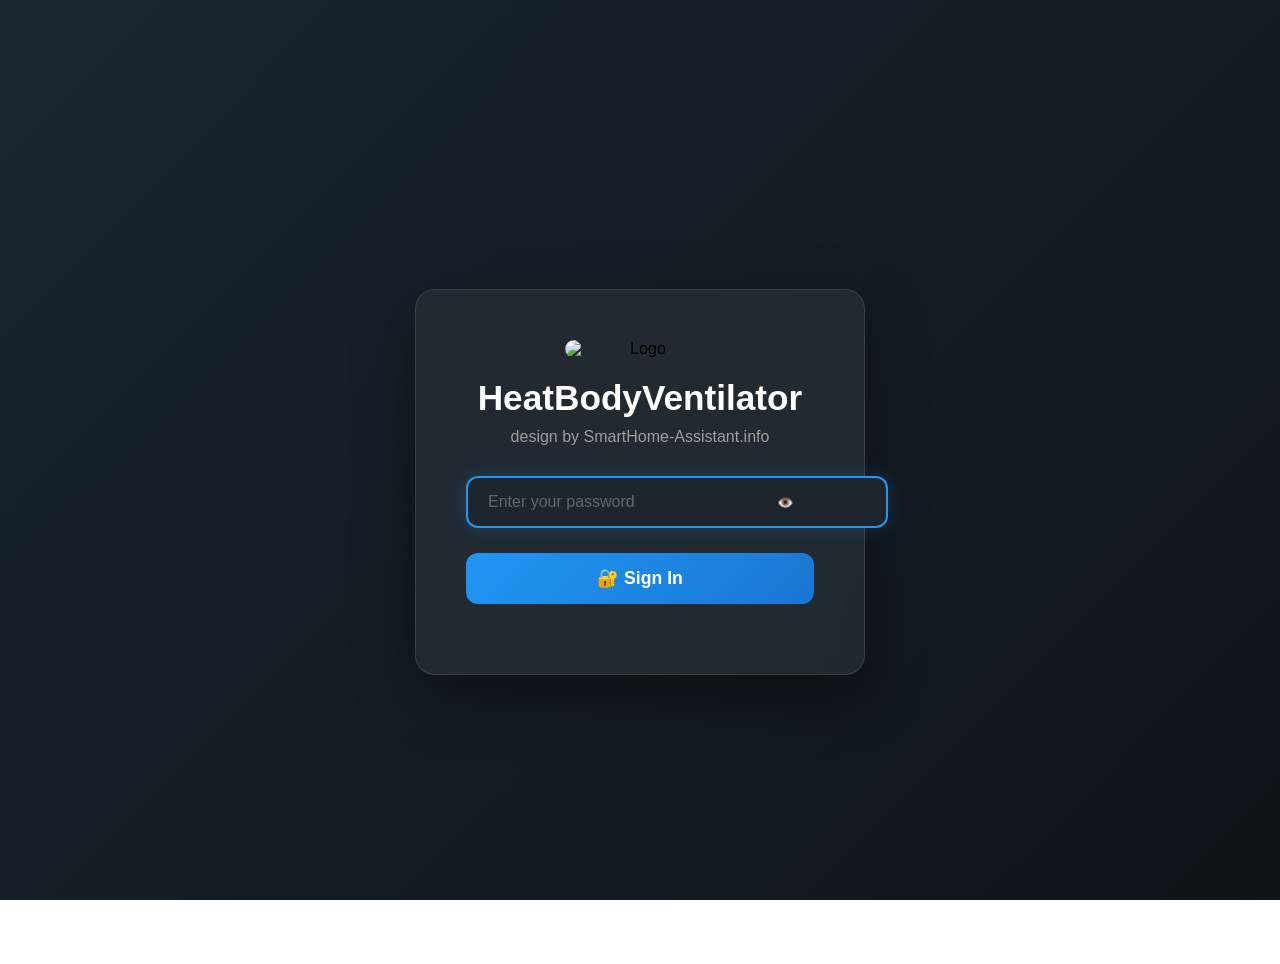
==== data/login.html @ fdd8cdf5 "Initial commit: ESP32 Server Project Core" ====
<!DOCTYPE html>
<html lang="en">
<head>
  <meta charset="UTF-8">
  <meta name="viewport" content="width=device-width, initial-scale=1.0, user-scalable=no">
  <title>ESP32 Login</title>
  <link rel="stylesheet" href="style.css">
  <style>
    /* Login specific styles */
    body {
      display: flex;
      align-items: center;
      justify-content: center;
      min-height: 100vh;
      background: linear-gradient(135deg, #1a252f 0%, #0f1419 100%);
      background-attachment: fixed;
    }
    
    .login-container {
      width: 100%;
      max-width: 400px;
      padding: 20px;
    }
    
    .login-card {
      background: rgba(35, 43, 50, 0.95);
      backdrop-filter: blur(10px);
      border-radius: 20px;
      padding: 40px;
      box-shadow: 0 20px 60px rgba(0, 0, 0, 0.4);
      border: 1px solid rgba(255, 255, 255, 0.1);
      text-align: center;
      animation: loginShow 0.6s ease forwards;
      transform: translateY(20px);
      opacity: 0;
    }
    
    @keyframes loginShow {
      to {
        transform: translateY(0);
        opacity: 1;
      }
    }
    
    .logo-container {
      margin-bottom: 30px;
    }
    
    .logo-img {
      width: 120px;
      height: auto;
      margin: 0 auto 20px;
      display: block;
      border-radius: 10px;
      animation: logoFloat 3s ease-in-out infinite;
    }
    
    .logo {
      width: 80px;
      height: 80px;
      border-radius: 50%;
      background: linear-gradient(135deg, #2196f3, #21cbf3);
      display: flex;
      align-items: center;
      justify-content: center;
      margin: 0 auto 20px;
      font-size: 2rem;
      animation: logoFloat 3s ease-in-out infinite;
    }
    
    @keyframes logoFloat {
      0%, 100% { transform: translateY(0px); }
      50% { transform: translateY(-10px); }
    }
    
    .login-title {
      color: #fff;
      font-size: 1.8rem;
      font-weight: 600;
      margin: 0 0 10px 0;
    }
    
    .login-subtitle {
      color: #9e9e9e;
      font-size: 0.9rem;
      margin: 0 0 30px 0;
    }
    
    .login-form {
      width: 100%;
    }
    
    .password-group {
      position: relative;
      margin-bottom: 25px;
    }
    
    .password-input {
      width: 100%;
      padding: 15px 50px 15px 20px;
      background: rgba(30, 38, 45, 0.8);
      border: 2px solid transparent;
      border-radius: 12px;
      color: #fff;
      font-size: 16px; /* Prevents zoom on iOS */
      transition: all 0.3s ease;
      outline: none;
    }
    
    .password-input:focus {
      border-color: #2196f3;
      background: rgba(30, 38, 45, 1);
      box-shadow: 0 0 20px rgba(33, 150, 243, 0.2);
    }
    
    .password-input::placeholder {
      color: #666;
    }
    
    .password-toggle {
      position: absolute;
      right: 15px;
      top: 50%;
      transform: translateY(-50%);
      background: none;
      border: none;
      color: #9e9e9e;
      cursor: pointer;
      padding: 5px;
      transition: color 0.2s ease;
    }
    
    .password-toggle:hover {
      color: #2196f3;
    }
    
    .login-btn {
      width: 100%;
      padding: 15px;
      background: linear-gradient(135deg, #2196f3, #1976d2);
      border: none;
      border-radius: 12px;
      color: #fff;
      font-size: 1.1rem;
      font-weight: 600;
      cursor: pointer;
      transition: all 0.3s ease;
      margin-bottom: 20px;
      position: relative;
      overflow: hidden;
    }
    
    .login-btn:hover {
      transform: translateY(-2px);
      box-shadow: 0 10px 25px rgba(33, 150, 243, 0.4);
    }
    
    .login-btn:active {
      transform: translateY(0);
    }
    
    .login-btn:disabled {
      opacity: 0.7;
      cursor: not-allowed;
      transform: none;
    }
    
    .login-btn .spinner {
      width: 20px;
      height: 20px;
      border: 2px solid rgba(255, 255, 255, 0.3);
      border-top: 2px solid #fff;
      border-radius: 50%;
      animation: spin 1s linear infinite;
      display: inline-block;
      margin-right: 10px;
    }
    
    .error-message {
      background: rgba(220, 53, 69, 0.1);
      border: 1px solid rgba(220, 53, 69, 0.3);
      color: #dc3545;
      padding: 12px;
      border-radius: 8px;
      margin-bottom: 20px;
      font-size: 0.9rem;
      display: none;
    }
    
    .device-info {
      background: rgba(33, 150, 243, 0.05);
      border: 1px solid rgba(33, 150, 243, 0.2);
      border-radius: 10px;
      padding: 15px;
      margin-top: 20px;
      text-align: left;
    }
    
    .device-info h4 {
      color: #2196f3;
      margin: 0 0 10px 0;
      font-size: 0.9rem;
      display: flex;
      align-items: center;
      gap: 8px;
    }
    
    .info-row {
      display: flex;
      justify-content: space-between;
      margin-bottom: 8px;
      font-size: 0.8rem;
    }
    
    .info-row:last-child {
      margin-bottom: 0;
    }
    
    .info-label {
      color: #9e9e9e;
    }
    
    .info-value {
      color: #fff;
      font-family: monospace;
    }
    
    .security-notice {
      margin-top: 20px;
      padding: 15px;
      background: rgba(255, 193, 7, 0.1);
      border: 1px solid rgba(255, 193, 7, 0.3);
      border-radius: 8px;
      font-size: 0.8rem;
      color: #ffc107;
      text-align: left;
    }
    
    .security-notice strong {
      display: block;
      margin-bottom: 5px;
    }
    
    /* Tablet optimizations */
    @media (min-width: 600px) {
      .login-container {
        max-width: 500px;
      }
      
      .login-card {
        padding: 50px;
      }
      
      .logo-img {
        width: 150px;
      }
      
      .logo {
        width: 100px;
        height: 100px;
        font-size: 2.5rem;
      }
      
      .login-title {
        font-size: 2.2rem;
      }
      
      .login-subtitle {
        font-size: 1rem;
      }
    }
    
    /* Desktop optimizations */
    @media (min-width: 1024px) {
      .login-container {
        max-width: 450px;
      }
      
      .login-card:hover {
        transform: translateY(-5px);
        box-shadow: 0 30px 80px rgba(0, 0, 0, 0.5);
      }
    }
    
    /* Loading animation */
    .loading-overlay {
      position: fixed;
      top: 0;
      left: 0;
      width: 100%;
      height: 100%;
      background: rgba(0, 0, 0, 0.8);
      display: flex;
      align-items: center;
      justify-content: center;
      z-index: 9999;
      opacity: 0;
      visibility: hidden;
      transition: all 0.3s ease;
    }
    
    .loading-overlay.show {
      opacity: 1;
      visibility: visible;
    }
    
    .loading-content {
      text-align: center;
      color: #fff;
    }
    
    .loading-spinner {
      width: 50px;
      height: 50px;
      border: 3px solid rgba(255, 255, 255, 0.3);
      border-top: 3px solid #2196f3;
      border-radius: 50%;
      animation: spin 1s linear infinite;
      margin: 0 auto 20px;
    }
  </style>
</head>
<body>
  <div class="login-container">
    <div class="login-card">
      <!-- Logo -->
      <div class="logo-container">
        <img src="/img/logo.png" alt="Logo" class="logo-img">
        <h1 class="login-title">HeatBodyVentilator</h1>
        <p class="login-subtitle">design by SmartHome-Assistant.info</p>
      </div>

      <!-- Error Message -->
      <div id="errorMessage" class="error-message"></div>

      <!-- Login Form -->
      <form class="login-form" id="loginForm" action="/login" method="POST">
        <div class="password-group">
          <input 
            type="password" 
            name="password" 
            id="password"
            class="password-input" 
            placeholder="Enter your password" 
            required
            autocomplete="current-password"
          >
          <button type="button" class="password-toggle" id="togglePassword">
            👁️
          </button>
        </div>
        
        <button type="submit" class="login-btn" id="loginBtn">
          <span id="loginText">🔐 Sign In</span>
        </button>
      </form>
    </div>
  </div>

  <!-- Loading Overlay -->
  <div class="loading-overlay" id="loadingOverlay">
    <div class="loading-content">
      <div class="loading-spinner"></div>
      <div>Authenticating...</div>
    </div>
  </div>

  <script>
    // Password toggle functionality
    document.getElementById('togglePassword').addEventListener('click', function() {
      const passwordInput = document.getElementById('password');
      const toggleBtn = this;
      
      if (passwordInput.type === 'password') {
        passwordInput.type = 'text';
        toggleBtn.textContent = '🙈';
      } else {
        passwordInput.type = 'password';
        toggleBtn.textContent = '👁️';
      }
    });

    // Form submission with enhanced UX
    document.getElementById('loginForm').addEventListener('submit', function(e) {
      const loginBtn = document.getElementById('loginBtn');
      const loginText = document.getElementById('loginText');
      const loadingOverlay = document.getElementById('loadingOverlay');
      
      // Show loading state
      loginBtn.disabled = true;
      loginText.innerHTML = '<span class="spinner"></span>Signing In...';
      loadingOverlay.classList.add('show');
      
      // Hide any previous error
      hideError();
    });

    // Error handling from URL parameters
    function checkForErrors() {
      const urlParams = new URLSearchParams(window.location.search);
      const error = urlParams.get('error');
      
      if (error === 'invalid') {
        showError('Invalid password. Please try again.');
      } else if (error === 'expired') {
        showError('Session expired. Please login again.');
      }
    }

    function showError(message) {
      const errorDiv = document.getElementById('errorMessage');
      errorDiv.textContent = message;
      errorDiv.style.display = 'block';
      
      // Shake animation
      errorDiv.style.animation = 'shake 0.5s ease-in-out';
    }

    function hideError() {
      const errorDiv = document.getElementById('errorMessage');
      errorDiv.style.display = 'none';
    }

    // Focus handling for better UX
    document.addEventListener('DOMContentLoaded', function() {
      // Check for errors
      checkForErrors();
      
      // Auto-focus password field
      document.getElementById('password').focus();
      
      // Remove loading overlay on page load
      document.getElementById('loadingOverlay').classList.remove('show');
      
      // Device-specific optimizations
      if (window.innerWidth < 600) {
        // Mobile optimizations
        document.querySelector('.security-notice').style.display = 'none';
      }
      
      // Handle network connectivity
      window.addEventListener('online', function() {
        showNotification('Connection restored', 'success');
      });
      
      window.addEventListener('offline', function() {
        showNotification('No internet connection', 'error');
      });
    });

    // Notification system
    function showNotification(message, type = 'info') {
      const notification = document.createElement('div');
      notification.style.cssText = `
        position: fixed;
        top: 20px;
        right: 20px;
        padding: 15px 20px;
        border-radius: 6px;
        color: white;
        font-weight: 500;
        z-index: 10000;
        max-width: 300px;
        box-shadow: 0 4px 15px rgba(0,0,0,0.3);
        animation: slideIn 0.3s ease;
      `;
      
      if (type === 'success') notification.style.background = '#28a745';
      else if (type === 'error') notification.style.background = '#dc3545';
      else notification.style.background = '#2196f3';
      
      notification.textContent = message;
      document.body.appendChild(notification);
      
      setTimeout(() => notification.remove(), 3000);
    }

    // Keyboard shortcuts
    document.addEventListener('keydown', function(e) {
      // Enter key submits form
      if (e.key === 'Enter' && e.target.id !== 'loginBtn') {
        document.getElementById('loginForm').requestSubmit();
      }
      
      // Escape key clears password
      if (e.key === 'Escape') {
        document.getElementById('password').value = '';
        document.getElementById('password').focus();
      }
    });

    // Add shake animation
    const style = document.createElement('style');
    style.textContent = `
      @keyframes shake {
        0%, 100% { transform: translateX(0); }
        25% { transform: translateX(-5px); }
        75% { transform: translateX(5px); }
      }
      
      @keyframes spin {
        0% { transform: rotate(0deg); }
        100% { transform: rotate(360deg); }
      }
      
      @keyframes slideIn {
        from { transform: translateX(100%); opacity: 0; }
        to { transform: translateX(0); opacity: 1; }
      }
    `;
    document.head.appendChild(style);
  </script>
</body>
</html>
---- data/style.css ----
body { font-family: sans-serif; margin: 2em; }
h1   { color: teal; }
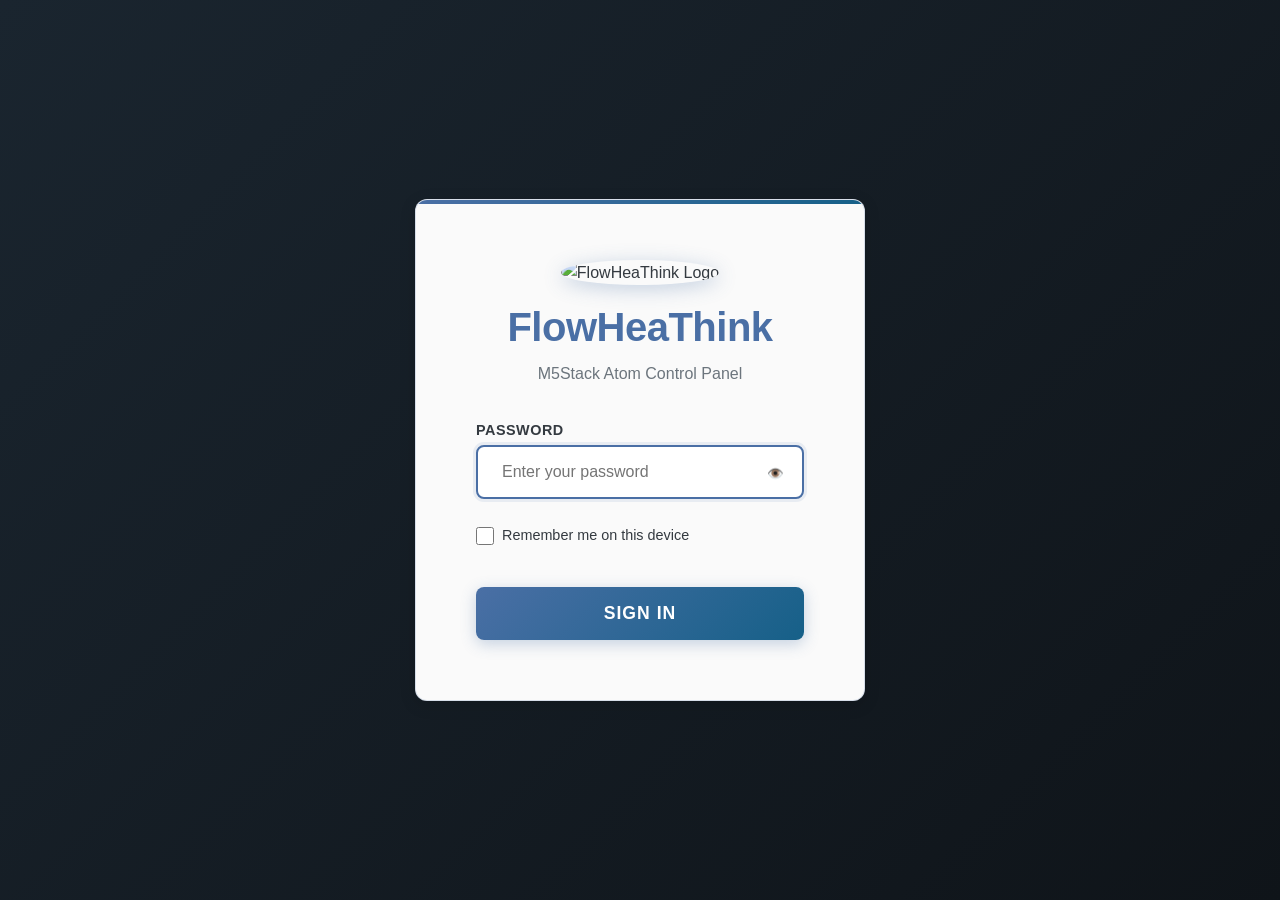
==== commit 210b05d3: "Major refactor: Complete responsive design implementation and WiFi dual-mode restoration ## Core Fea" ====
--- a/data/login.html
+++ b/data/login.html
@@ -1,12 +1,12 @@
 <!DOCTYPE html>
-<html lang="en">
+<html lang="de">
 <head>
   <meta charset="UTF-8">
-  <meta name="viewport" content="width=device-width, initial-scale=1.0, user-scalable=no">
-  <title>ESP32 Login</title>
+  <meta name="viewport" content="width=device-width, initial-scale=1.0, user-scalable=yes, maximum-scale=5.0">
+  <title>ESP32 Login - FlowHeaThink</title>
   <link rel="stylesheet" href="style.css">
   <style>
-    /* Login specific styles */
+    /* Login-specific responsive styles */
     body {
       display: flex;
       align-items: center;
@@ -14,25 +14,38 @@
       min-height: 100vh;
       background: linear-gradient(135deg, #1a252f 0%, #0f1419 100%);
       background-attachment: fixed;
+      padding: var(--spacing-md);
     }
     
     .login-container {
       width: 100%;
-      max-width: 400px;
-      padding: 20px;
+      max-width: 450px;
+      position: relative;
     }
     
     .login-card {
-      background: rgba(35, 43, 50, 0.95);
-      backdrop-filter: blur(10px);
-      border-radius: 20px;
-      padding: 40px;
-      box-shadow: 0 20px 60px rgba(0, 0, 0, 0.4);
-      border: 1px solid rgba(255, 255, 255, 0.1);
+      background: rgba(255, 255, 255, 0.98);
+      backdrop-filter: blur(20px);
+      border-radius: var(--border-radius-lg);
+      padding: var(--spacing-xxl);
+      box-shadow: var(--shadow-lg);
+      border: 1px solid rgba(74, 111, 165, 0.2);
       text-align: center;
-      animation: loginShow 0.6s ease forwards;
-      transform: translateY(20px);
+      animation: loginShow 0.8s ease forwards;
+      transform: translateY(30px);
       opacity: 0;
+      position: relative;
+      overflow: hidden;
+    }
+    
+    .login-card::before {
+      content: '';
+      position: absolute;
+      top: 0;
+      left: 0;
+      right: 0;
+      height: 4px;
+      background: linear-gradient(90deg, var(--primary) 0%, var(--secondary) 100%);
     }
     
     @keyframes loginShow {
@@ -43,206 +56,263 @@
     }
     
     .logo-container {
-      margin-bottom: 30px;
+      margin-bottom: var(--spacing-xl);
     }
     
     .logo-img {
-      width: 120px;
-      height: auto;
-      margin: 0 auto 20px;
+      width: 100px;
+      height: 100px;
+      object-fit: contain;
+      margin-bottom: var(--spacing-md);
+      border-radius: 50%;
+      box-shadow: 0 4px 20px rgba(74, 111, 165, 0.3);
+    }
+    
+    .app-title {
+      font-size: clamp(1.8rem, 5vw, 2.5rem);
+      font-weight: 700;
+      color: var(--primary);
+      margin: 0;
+      margin-bottom: var(--spacing-sm);
+      letter-spacing: -0.5px;
+    }
+    
+    .app-subtitle {
+      font-size: 1rem;
+      color: #6c757d;
+      margin: 0;
+      margin-bottom: var(--spacing-xl);
+      font-weight: 400;
+    }
+    
+    .login-form {
+      text-align: left;
+    }
+    
+    .form-group {
+      position: relative;
+      margin-bottom: var(--spacing-lg);
+    }
+    
+    .form-label {
       display: block;
-      border-radius: 10px;
-      animation: logoFloat 3s ease-in-out infinite;
-    }
-    
-    .logo {
-      width: 80px;
-      height: 80px;
-      border-radius: 50%;
-      background: linear-gradient(135deg, #2196f3, #21cbf3);
-      display: flex;
-      align-items: center;
-      justify-content: center;
-      margin: 0 auto 20px;
-      font-size: 2rem;
-      animation: logoFloat 3s ease-in-out infinite;
-    }
-    
-    @keyframes logoFloat {
-      0%, 100% { transform: translateY(0px); }
-      50% { transform: translateY(-10px); }
-    }
-    
-    .login-title {
-      color: #fff;
-      font-size: 1.8rem;
+      margin-bottom: var(--spacing-xs);
       font-weight: 600;
-      margin: 0 0 10px 0;
-    }
-    
-    .login-subtitle {
-      color: #9e9e9e;
+      color: var(--dark);
       font-size: 0.9rem;
-      margin: 0 0 30px 0;
-    }
-    
-    .login-form {
+      text-transform: uppercase;
+      letter-spacing: 0.5px;
+    }
+    
+    .form-control {
       width: 100%;
-    }
-    
-    .password-group {
+      padding: var(--spacing-md) var(--spacing-lg);
+      font-size: 1rem;
+      border: 2px solid #e9ecef;
+      border-radius: var(--border-radius);
+      background: #f8f9fa;
+      transition: all var(--transition);
+      box-sizing: border-box;
+    }
+    
+    .form-control:focus {
+      outline: none;
+      border-color: var(--primary);
+      background: white;
+      box-shadow: 0 0 0 3px rgba(74, 111, 165, 0.1);
+      transform: translateY(-1px);
+    }
+    
+    .password-container {
       position: relative;
-      margin-bottom: 25px;
-    }
-    
-    .password-input {
-      width: 100%;
-      padding: 15px 50px 15px 20px;
-      background: rgba(30, 38, 45, 0.8);
-      border: 2px solid transparent;
-      border-radius: 12px;
-      color: #fff;
-      font-size: 16px; /* Prevents zoom on iOS */
-      transition: all 0.3s ease;
-      outline: none;
-    }
-    
-    .password-input:focus {
-      border-color: #2196f3;
-      background: rgba(30, 38, 45, 1);
-      box-shadow: 0 0 20px rgba(33, 150, 243, 0.2);
-    }
-    
-    .password-input::placeholder {
-      color: #666;
     }
     
     .password-toggle {
       position: absolute;
-      right: 15px;
+      right: var(--spacing-md);
       top: 50%;
       transform: translateY(-50%);
       background: none;
       border: none;
-      color: #9e9e9e;
+      color: #6c757d;
       cursor: pointer;
-      padding: 5px;
-      transition: color 0.2s ease;
+      padding: var(--spacing-xs);
+      border-radius: var(--border-radius-sm);
+      transition: color var(--transition);
     }
     
     .password-toggle:hover {
-      color: #2196f3;
-    }
-    
-    .login-btn {
+      color: var(--primary);
+    }
+    
+    .login-button {
       width: 100%;
-      padding: 15px;
-      background: linear-gradient(135deg, #2196f3, #1976d2);
-      border: none;
-      border-radius: 12px;
-      color: #fff;
+      padding: var(--spacing-md) var(--spacing-lg);
       font-size: 1.1rem;
       font-weight: 600;
+      background: linear-gradient(135deg, var(--primary) 0%, var(--secondary) 100%);
+      color: white;
+      border: none;
+      border-radius: var(--border-radius);
       cursor: pointer;
-      transition: all 0.3s ease;
-      margin-bottom: 20px;
-      position: relative;
-      overflow: hidden;
-    }
-    
-    .login-btn:hover {
+      transition: all var(--transition);
+      text-transform: uppercase;
+      letter-spacing: 1px;
+      margin-top: var(--spacing-md);
+      box-shadow: 0 4px 15px rgba(74, 111, 165, 0.3);
+    }
+    
+    .login-button:hover {
       transform: translateY(-2px);
-      box-shadow: 0 10px 25px rgba(33, 150, 243, 0.4);
-    }
-    
-    .login-btn:active {
+      box-shadow: 0 6px 25px rgba(74, 111, 165, 0.4);
+    }
+    
+    .login-button:active {
       transform: translateY(0);
     }
     
-    .login-btn:disabled {
-      opacity: 0.7;
+    .login-button:disabled {
+      opacity: 0.6;
       cursor: not-allowed;
       transform: none;
     }
     
-    .login-btn .spinner {
-      width: 20px;
-      height: 20px;
-      border: 2px solid rgba(255, 255, 255, 0.3);
-      border-top: 2px solid #fff;
+    .error-message {
+      background: rgba(220, 53, 69, 0.1);
+      color: var(--danger);
+      padding: var(--spacing-md);
+      border-radius: var(--border-radius);
+      margin-bottom: var(--spacing-lg);
+      border-left: 4px solid var(--danger);
+      font-size: 0.9rem;
+      display: none;
+      animation: errorShow 0.3s ease;
+    }
+    
+    @keyframes errorShow {
+      from {
+        opacity: 0;
+        transform: translateY(-10px);
+      }
+      to {
+        opacity: 1;
+        transform: translateY(0);
+      }
+    }
+    
+    .device-info {
+      margin-top: var(--spacing-xl);
+      padding-top: var(--spacing-lg);
+      border-top: 1px solid #e9ecef;
+      text-align: center;
+    }
+    
+    .device-info h4 {
+      margin: 0 0 var(--spacing-md) 0;
+      color: var(--primary);
+      font-size: 1rem;
+      font-weight: 600;
+    }
+    
+    .device-details {
+      display: grid;
+      grid-template-columns: 1fr 1fr;
+      gap: var(--spacing-sm);
+      font-size: 0.85rem;
+      color: #6c757d;
+    }
+    
+    .device-detail {
+      padding: var(--spacing-xs);
+      background: #f8f9fa;
+      border-radius: var(--border-radius-sm);
+    }
+    
+    .remember-me {
+      display: flex;
+      align-items: center;
+      gap: var(--spacing-sm);
+      margin: var(--spacing-lg) 0;
+      font-size: 0.9rem;
+    }
+    
+    .remember-me input[type="checkbox"] {
+      width: 18px;
+      height: 18px;
+      accent-color: var(--primary);
+    }
+    
+    .loading-spinner {
+      display: none;
+      margin-right: var(--spacing-sm);
+      width: 16px;
+      height: 16px;
+      border: 2px solid transparent;
+      border-top: 2px solid currentColor;
       border-radius: 50%;
       animation: spin 1s linear infinite;
-      display: inline-block;
-      margin-right: 10px;
-    }
-    
-    .error-message {
-      background: rgba(220, 53, 69, 0.1);
-      border: 1px solid rgba(220, 53, 69, 0.3);
-      color: #dc3545;
-      padding: 12px;
-      border-radius: 8px;
-      margin-bottom: 20px;
-      font-size: 0.9rem;
-      display: none;
-    }
-    
-    .device-info {
-      background: rgba(33, 150, 243, 0.05);
-      border: 1px solid rgba(33, 150, 243, 0.2);
-      border-radius: 10px;
-      padding: 15px;
-      margin-top: 20px;
-      text-align: left;
-    }
-    
-    .device-info h4 {
-      color: #2196f3;
-      margin: 0 0 10px 0;
-      font-size: 0.9rem;
-      display: flex;
-      align-items: center;
-      gap: 8px;
-    }
-    
-    .info-row {
-      display: flex;
-      justify-content: space-between;
-      margin-bottom: 8px;
-      font-size: 0.8rem;
-    }
-    
-    .info-row:last-child {
-      margin-bottom: 0;
-    }
-    
-    .info-label {
-      color: #9e9e9e;
-    }
-    
-    .info-value {
-      color: #fff;
-      font-family: monospace;
-    }
-    
-    .security-notice {
-      margin-top: 20px;
-      padding: 15px;
-      background: rgba(255, 193, 7, 0.1);
-      border: 1px solid rgba(255, 193, 7, 0.3);
-      border-radius: 8px;
-      font-size: 0.8rem;
-      color: #ffc107;
-      text-align: left;
-    }
-    
-    .security-notice strong {
-      display: block;
-      margin-bottom: 5px;
-    }
-    
-    /* Tablet optimizations */
-    @media (min-width: 600px) {
+    }
+    
+    @keyframes spin {
+      to {
+        transform: rotate(360deg);
+      }
+    }
+    
+    /* Mobile responsive adjustments */
+    @media (max-width: 480px) {
+      body {
+        padding: var(--spacing-sm);
+      }
+      
+      .login-card {
+        padding: var(--spacing-xl);
+      }
+      
+      .app-title {
+        font-size: 1.8rem;
+      }
+      
+      .device-details {
+        grid-template-columns: 1fr;
+      }
+      
+      .form-control {
+        padding: var(--spacing-sm) var(--spacing-md);
+      }
+      
+      .login-button {
+        padding: var(--spacing-sm) var(--spacing-lg);
+      }
+    }
+    
+    /* Landscape mobile adjustments */
+    @media (max-width: 767px) and (orientation: landscape) {
+      body {
+        padding: var(--spacing-sm);
+      }
+      
+      .login-card {
+        padding: var(--spacing-lg);
+      }
+      
+      .logo-img {
+        width: 60px;
+        height: 60px;
+      }
+      
+      .app-title {
+        font-size: 1.5rem;
+      }
+      
+      .device-info {
+        margin-top: var(--spacing-md);
+        padding-top: var(--spacing-md);
+      }
+    }
+    
+    /* Tablet adjustments */
+    @media (min-width: 768px) and (max-width: 991px) {
       .login-container {
         max-width: 500px;
       }
@@ -250,246 +320,260 @@
       .login-card {
         padding: 50px;
       }
-      
-      .logo-img {
-        width: 150px;
-      }
-      
-      .logo {
-        width: 100px;
-        height: 100px;
-        font-size: 2.5rem;
-      }
-      
-      .login-title {
-        font-size: 2.2rem;
-      }
-      
-      .login-subtitle {
-        font-size: 1rem;
-      }
-    }
-    
-    /* Desktop optimizations */
-    @media (min-width: 1024px) {
+    }
+    
+    /* Desktop and larger */
+    @media (min-width: 992px) {
       .login-container {
         max-width: 450px;
       }
       
+      .login-card {
+        padding: 60px;
+      }
+      
       .login-card:hover {
         transform: translateY(-5px);
-        box-shadow: 0 30px 80px rgba(0, 0, 0, 0.5);
-      }
-    }
-    
-    /* Loading animation */
-    .loading-overlay {
-      position: fixed;
-      top: 0;
-      left: 0;
-      width: 100%;
-      height: 100%;
-      background: rgba(0, 0, 0, 0.8);
-      display: flex;
-      align-items: center;
-      justify-content: center;
-      z-index: 9999;
-      opacity: 0;
-      visibility: hidden;
-      transition: all 0.3s ease;
-    }
-    
-    .loading-overlay.show {
-      opacity: 1;
-      visibility: visible;
-    }
-    
-    .loading-content {
-      text-align: center;
-      color: #fff;
-    }
-    
-    .loading-spinner {
-      width: 50px;
-      height: 50px;
-      border: 3px solid rgba(255, 255, 255, 0.3);
-      border-top: 3px solid #2196f3;
-      border-radius: 50%;
-      animation: spin 1s linear infinite;
-      margin: 0 auto 20px;
+        box-shadow: 0 25px 80px rgba(0, 0, 0, 0.3);
+      }
+    }
+    
+    /* High DPI displays */
+    @media (-webkit-min-device-pixel-ratio: 2), (min-resolution: 192dpi) {
+      .logo-img {
+        image-rendering: -webkit-optimize-contrast;
+        image-rendering: crisp-edges;
+      }
+    }
+    
+    /* Print styles */
+    @media print {
+      body {
+        background: white;
+      }
+      
+      .login-card {
+        box-shadow: none;
+        border: 1px solid #ccc;
+      }
+      
+      .login-button,
+      .password-toggle {
+        display: none;
+      }
+    }
+    
+    /* Accessibility improvements */
+    @media (prefers-reduced-motion: reduce) {
+      .login-card,
+      .error-message,
+      .loading-spinner {
+        animation: none;
+      }
+      
+      .login-button:hover,
+      .form-control:focus {
+        transform: none;
+      }
+    }
+    
+    /* High contrast mode */
+    @media (prefers-contrast: high) {
+      .login-card {
+        background: white;
+        border: 2px solid var(--dark);
+      }
+      
+      .form-control {
+        border: 2px solid var(--dark);
+      }
+      
+      .form-control:focus {
+        border-color: var(--primary);
+        box-shadow: 0 0 0 3px var(--primary);
+      }
     }
   </style>
 </head>
 <body>
   <div class="login-container">
     <div class="login-card">
-      <!-- Logo -->
       <div class="logo-container">
-        <img src="/img/logo.png" alt="Logo" class="logo-img">
-        <h1 class="login-title">HeatBodyVentilator</h1>
-        <p class="login-subtitle">design by SmartHome-Assistant.info</p>
+        <img src="/img/logo.png" alt="FlowHeaThink Logo" class="logo-img">
+        <h1 class="app-title">FlowHeaThink</h1>
+        <p class="app-subtitle">M5Stack Atom Control Panel</p>
       </div>
-
-      <!-- Error Message -->
-      <div id="errorMessage" class="error-message"></div>
-
-      <!-- Login Form -->
-      <form class="login-form" id="loginForm" action="/login" method="POST">
-        <div class="password-group">
-          <input 
-            type="password" 
-            name="password" 
-            id="password"
-            class="password-input" 
-            placeholder="Enter your password" 
-            required
-            autocomplete="current-password"
-          >
-          <button type="button" class="password-toggle" id="togglePassword">
-            👁️
-          </button>
+      
+      <div class="error-message" id="errorMessage">
+        Invalid password. Please try again.
+      </div>
+      
+      <form class="login-form" id="loginForm" method="POST" action="/login">
+        <div class="form-group">
+          <label class="form-label" for="password">Password</label>
+          <div class="password-container">
+            <input 
+              type="password" 
+              id="password" 
+              name="password"
+              class="form-control" 
+              placeholder="Enter your password"
+              required
+              autocomplete="current-password"
+              autofocus
+            >
+            <button 
+              type="button" 
+              class="password-toggle" 
+              id="passwordToggle"
+              aria-label="Toggle password visibility"
+              title="Show/Hide password"
+            >
+              👁️
+            </button>
+          </div>
         </div>
         
-        <button type="submit" class="login-btn" id="loginBtn">
-          <span id="loginText">🔐 Sign In</span>
+        <div class="remember-me">
+          <input type="checkbox" id="rememberMe" name="rememberMe">
+          <label for="rememberMe">Remember me on this device</label>
+        </div>
+        
+        <button type="submit" class="login-button" id="loginButton">
+          <span class="loading-spinner" id="loadingSpinner"></span>
+          <span id="buttonText">Sign In</span>
         </button>
       </form>
     </div>
   </div>
 
-  <!-- Loading Overlay -->
-  <div class="loading-overlay" id="loadingOverlay">
-    <div class="loading-content">
-      <div class="loading-spinner"></div>
-      <div>Authenticating...</div>
-    </div>
-  </div>
-
   <script>
-    // Password toggle functionality
-    document.getElementById('togglePassword').addEventListener('click', function() {
-      const passwordInput = document.getElementById('password');
-      const toggleBtn = this;
-      
-      if (passwordInput.type === 'password') {
-        passwordInput.type = 'text';
-        toggleBtn.textContent = '🙈';
+    // DOM Elements
+    const loginForm = document.getElementById('loginForm');
+    const passwordInput = document.getElementById('password');
+    const passwordToggle = document.getElementById('passwordToggle');
+    const rememberCheckbox = document.getElementById('rememberMe');
+    const loginButton = document.getElementById('loginButton');
+    const buttonText = document.getElementById('buttonText');
+    const loadingSpinner = document.getElementById('loadingSpinner');
+    const errorMessage = document.getElementById('errorMessage');
+
+    // Load saved credentials if "Remember me" was checked
+    document.addEventListener('DOMContentLoaded', function() {
+      loadSavedCredentials();
+      
+      // Focus on password field since username is optional
+      passwordInput.focus();
+    });
+
+    // Password visibility toggle
+    passwordToggle.addEventListener('click', function() {
+      const type = passwordInput.getAttribute('type') === 'password' ? 'text' : 'password';
+      passwordInput.setAttribute('type', type);
+      passwordToggle.textContent = type === 'password' ? '👁️' : '🙈';
+    });
+
+    // Form submission
+    loginForm.addEventListener('submit', function(e) {
+      const password = passwordInput.value;
+      
+      if (!password) {
+        e.preventDefault();
+        showError('Please enter your password.');
+        return;
+      }
+      
+      // Save remember me preference
+      if (rememberCheckbox.checked) {
+        localStorage.setItem('rememberLogin', 'true');
       } else {
-        passwordInput.type = 'password';
-        toggleBtn.textContent = '👁️';
-      }
+        localStorage.removeItem('rememberLogin');
+      }
+      
+      // Let the form submit normally
+      setLoadingState(true);
     });
 
-    // Form submission with enhanced UX
-    document.getElementById('loginForm').addEventListener('submit', function(e) {
-      const loginBtn = document.getElementById('loginBtn');
-      const loginText = document.getElementById('loginText');
-      const loadingOverlay = document.getElementById('loadingOverlay');
-      
-      // Show loading state
-      loginBtn.disabled = true;
-      loginText.innerHTML = '<span class="spinner"></span>Signing In...';
-      loadingOverlay.classList.add('show');
-      
-      // Hide any previous error
-      hideError();
-    });
-
-    // Error handling from URL parameters
-    function checkForErrors() {
-      const urlParams = new URLSearchParams(window.location.search);
-      const error = urlParams.get('error');
-      
-      if (error === 'invalid') {
-        showError('Invalid password. Please try again.');
-      } else if (error === 'expired') {
-        showError('Session expired. Please login again.');
+    function setLoadingState(loading) {
+      if (loading) {
+        loginButton.disabled = true;
+        loadingSpinner.style.display = 'inline-block';
+        buttonText.textContent = 'Signing In...';
+      } else {
+        loginButton.disabled = false;
+        loadingSpinner.style.display = 'none';
+        buttonText.textContent = 'Sign In';
       }
     }
 
     function showError(message) {
-      const errorDiv = document.getElementById('errorMessage');
-      errorDiv.textContent = message;
-      errorDiv.style.display = 'block';
-      
-      // Shake animation
-      errorDiv.style.animation = 'shake 0.5s ease-in-out';
+      errorMessage.textContent = message;
+      errorMessage.style.display = 'block';
+      
+      // Auto-hide after 5 seconds
+      setTimeout(() => {
+        hideError();
+      }, 5000);
     }
 
     function hideError() {
-      const errorDiv = document.getElementById('errorMessage');
-      errorDiv.style.display = 'none';
-    }
-
-    // Focus handling for better UX
-    document.addEventListener('DOMContentLoaded', function() {
-      // Check for errors
-      checkForErrors();
-      
-      // Auto-focus password field
-      document.getElementById('password').focus();
-      
-      // Remove loading overlay on page load
-      document.getElementById('loadingOverlay').classList.remove('show');
-      
-      // Device-specific optimizations
-      if (window.innerWidth < 600) {
-        // Mobile optimizations
-        document.querySelector('.security-notice').style.display = 'none';
-      }
-      
-      // Handle network connectivity
-      window.addEventListener('online', function() {
-        showNotification('Connection restored', 'success');
-      });
-      
-      window.addEventListener('offline', function() {
-        showNotification('No internet connection', 'error');
-      });
-    });
-
-    // Notification system
-    function showNotification(message, type = 'info') {
-      const notification = document.createElement('div');
-      notification.style.cssText = `
-        position: fixed;
-        top: 20px;
-        right: 20px;
-        padding: 15px 20px;
-        border-radius: 6px;
-        color: white;
-        font-weight: 500;
-        z-index: 10000;
-        max-width: 300px;
-        box-shadow: 0 4px 15px rgba(0,0,0,0.3);
-        animation: slideIn 0.3s ease;
+      errorMessage.style.display = 'none';
+    }
+
+    function showSuccess(message) {
+      // Create temporary success message
+      const successDiv = document.createElement('div');
+      successDiv.textContent = message;
+      successDiv.style.cssText = `
+        background: rgba(40, 167, 69, 0.1);
+        color: var(--success);
+        padding: var(--spacing-md);
+        border-radius: var(--border-radius);
+        margin-bottom: var(--spacing-lg);
+        border-left: 4px solid var(--success);
+        font-size: 0.9rem;
+        animation: errorShow 0.3s ease;
       `;
       
-      if (type === 'success') notification.style.background = '#28a745';
-      else if (type === 'error') notification.style.background = '#dc3545';
-      else notification.style.background = '#2196f3';
-      
-      notification.textContent = message;
-      document.body.appendChild(notification);
-      
-      setTimeout(() => notification.remove(), 3000);
+      // Replace error message with success
+      errorMessage.style.display = 'none';
+      errorMessage.parentNode.insertBefore(successDiv, errorMessage);
+      
+      setTimeout(() => {
+        if (successDiv.parentNode) {
+          successDiv.parentNode.removeChild(successDiv);
+        }
+      }, 3000);
+    }
+
+    function loadSavedCredentials() {
+      try {
+        if (localStorage.getItem('rememberLogin') === 'true') {
+          rememberCheckbox.checked = true;
+        }
+      } catch (e) {
+        console.log('Could not load saved credentials:', e);
+      }
     }
 
     // Keyboard shortcuts
     document.addEventListener('keydown', function(e) {
-      // Enter key submits form
-      if (e.key === 'Enter' && e.target.id !== 'loginBtn') {
-        document.getElementById('loginForm').requestSubmit();
-      }
-      
-      // Escape key clears password
+      // Enter key in username field moves to password
+      if (e.key === 'Enter' && document.activeElement === usernameInput) {
+        e.preventDefault();
+        passwordInput.focus();
+      }
+      
+      // Escape key clears form
       if (e.key === 'Escape') {
-        document.getElementById('password').value = '';
-        document.getElementById('password').focus();
+        usernameInput.value = '';
+        passwordInput.value = '';
+        hideError();
+        usernameInput.focus();
       }
     });
 
-    // Add shake animation
+    // Add shake animation for errors
     const style = document.createElement('style');
     style.textContent = `
       @keyframes shake {
@@ -497,18 +581,25 @@
         25% { transform: translateX(-5px); }
         75% { transform: translateX(5px); }
       }
-      
-      @keyframes spin {
-        0% { transform: rotate(0deg); }
-        100% { transform: rotate(360deg); }
-      }
-      
-      @keyframes slideIn {
-        from { transform: translateX(100%); opacity: 0; }
-        to { transform: translateX(0); opacity: 1; }
-      }
     `;
     document.head.appendChild(style);
+
+    // Auto-clear form validation messages
+    passwordInput.addEventListener('input', hideError);
+
+    // Prevent form submission with empty fields
+    passwordInput.addEventListener('blur', function() {
+      if (!this.value) {
+        this.style.borderColor = 'var(--danger)';
+      } else {
+        this.style.borderColor = '';
+      }
+    });
+
+    // Reset border colors on focus
+    passwordInput.addEventListener('focus', function() {
+      this.style.borderColor = '';
+    });
   </script>
 </body>
-</html>+</html>
--- a/data/style.css
+++ b/data/style.css
@@ -1,2 +1,521 @@
-body { font-family: sans-serif; margin: 2em; }
-h1   { color: teal; }+/* ==========================================================================
+   Universal Responsive CSS Framework for ESP32 Web Interface
+   Optimized for Smartphone, Tablet, and Desktop
+   ========================================================================== */
+
+/* CSS Reset & Base Styles */
+* {
+  box-sizing: border-box;
+  margin: 0;
+  padding: 0;
+}
+
+:root {
+  /* Color Palette */
+  --primary: #4a6fa5;
+  --secondary: #166088;
+  --success: #28a745;
+  --warning: #ffc107;
+  --danger: #dc3545;
+  --light: #f8f9fa;
+  --dark: #343a40;
+  
+  /* Typography */
+  --font-family: -apple-system, BlinkMacSystemFont, 'Segoe UI', Roboto, sans-serif;
+  --font-size-base: 16px;
+  --line-height-base: 1.6;
+  
+  /* Spacing */
+  --spacing-xs: 4px;
+  --spacing-sm: 8px;
+  --spacing-md: 16px;
+  --spacing-lg: 24px;
+  --spacing-xl: 32px;
+  --spacing-xxl: 48px;
+  
+  /* Border Radius */
+  --border-radius-sm: 4px;
+  --border-radius: 8px;
+  --border-radius-lg: 12px;
+  
+  /* Shadows */
+  --shadow-sm: 0 1px 3px rgba(0,0,0,0.1);
+  --shadow: 0 2px 8px rgba(0,0,0,0.1);
+  --shadow-lg: 0 4px 16px rgba(0,0,0,0.15);
+  
+  /* Transitions */
+  --transition-fast: 0.15s ease;
+  --transition: 0.3s ease;
+  --transition-slow: 0.5s ease;
+}
+
+/* Base Typography */
+body {
+  font-family: var(--font-family);
+  font-size: var(--font-size-base);
+  line-height: var(--line-height-base);
+  color: var(--dark);
+  background-color: var(--light);
+  -webkit-font-smoothing: antialiased;
+  -moz-osx-font-smoothing: grayscale;
+}
+
+/* Responsive Typography Scale */
+h1, h2, h3, h4, h5, h6 {
+  font-weight: 600;
+  line-height: 1.3;
+  margin-bottom: var(--spacing-md);
+  color: var(--primary);
+}
+
+h1 { font-size: clamp(1.5rem, 4vw, 2.5rem); }
+h2 { font-size: clamp(1.3rem, 3.5vw, 2rem); }
+h3 { font-size: clamp(1.1rem, 3vw, 1.5rem); }
+h4 { font-size: clamp(1rem, 2.5vw, 1.25rem); }
+h5 { font-size: clamp(0.9rem, 2vw, 1.1rem); }
+h6 { font-size: clamp(0.8rem, 1.5vw, 1rem); }
+
+p {
+  margin-bottom: var(--spacing-md);
+}
+
+/* Responsive Container System */
+.container {
+  width: 100%;
+  margin: 0 auto;
+  padding: 0 var(--spacing-md);
+}
+
+/* Desktop First - Container Widths */
+@media (min-width: 1200px) {
+  .container { max-width: 1140px; padding: 0 var(--spacing-lg); }
+}
+
+@media (min-width: 992px) and (max-width: 1199px) {
+  .container { max-width: 960px; padding: 0 var(--spacing-lg); }
+}
+
+@media (min-width: 768px) and (max-width: 991px) {
+  .container { max-width: 720px; padding: 0 var(--spacing-md); }
+}
+
+@media (min-width: 576px) and (max-width: 767px) {
+  .container { max-width: 540px; padding: 0 var(--spacing-md); }
+}
+
+@media (max-width: 575px) {
+  .container { padding: 0 var(--spacing-sm); }
+}
+
+/* Responsive Grid System */
+.row {
+  display: flex;
+  flex-wrap: wrap;
+  margin: 0 calc(-1 * var(--spacing-sm));
+}
+
+.col {
+  flex: 1;
+  padding: 0 var(--spacing-sm);
+  margin-bottom: var(--spacing-md);
+}
+
+/* Column Breakpoints */
+@media (min-width: 768px) {
+  .col-md-1 { flex: 0 0 8.333333%; max-width: 8.333333%; }
+  .col-md-2 { flex: 0 0 16.666667%; max-width: 16.666667%; }
+  .col-md-3 { flex: 0 0 25%; max-width: 25%; }
+  .col-md-4 { flex: 0 0 33.333333%; max-width: 33.333333%; }
+  .col-md-6 { flex: 0 0 50%; max-width: 50%; }
+  .col-md-8 { flex: 0 0 66.666667%; max-width: 66.666667%; }
+  .col-md-12 { flex: 0 0 100%; max-width: 100%; }
+}
+
+@media (min-width: 992px) {
+  .col-lg-1 { flex: 0 0 8.333333%; max-width: 8.333333%; }
+  .col-lg-2 { flex: 0 0 16.666667%; max-width: 16.666667%; }
+  .col-lg-3 { flex: 0 0 25%; max-width: 25%; }
+  .col-lg-4 { flex: 0 0 33.333333%; max-width: 33.333333%; }
+  .col-lg-6 { flex: 0 0 50%; max-width: 50%; }
+  .col-lg-8 { flex: 0 0 66.666667%; max-width: 66.666667%; }
+  .col-lg-12 { flex: 0 0 100%; max-width: 100%; }
+}
+
+/* Card System */
+.card {
+  background: white;
+  border-radius: var(--border-radius);
+  box-shadow: var(--shadow);
+  padding: var(--spacing-lg);
+  margin-bottom: var(--spacing-lg);
+  border: 1px solid rgba(0,0,0,0.05);
+  transition: transform var(--transition-fast), box-shadow var(--transition-fast);
+}
+
+.card:hover {
+  transform: translateY(-2px);
+  box-shadow: var(--shadow-lg);
+}
+
+.card-header {
+  padding-bottom: var(--spacing-md);
+  border-bottom: 1px solid rgba(0,0,0,0.1);
+  margin-bottom: var(--spacing-md);
+}
+
+.card-title {
+  margin: 0;
+  font-size: 1.25rem;
+  font-weight: 600;
+}
+
+/* Button System */
+.btn {
+  display: inline-block;
+  padding: var(--spacing-sm) var(--spacing-lg);
+  font-size: var(--font-size-base);
+  font-weight: 500;
+  text-align: center;
+  text-decoration: none;
+  border: none;
+  border-radius: var(--border-radius-sm);
+  cursor: pointer;
+  transition: all var(--transition-fast);
+  user-select: none;
+  min-height: 44px; /* Touch-friendly minimum */
+  min-width: 44px;
+}
+
+.btn-primary {
+  background-color: var(--primary);
+  color: white;
+}
+
+.btn-primary:hover {
+  background-color: var(--secondary);
+  transform: translateY(-1px);
+}
+
+.btn-secondary {
+  background-color: #6c757d;
+  color: white;
+}
+
+.btn-success {
+  background-color: var(--success);
+  color: white;
+}
+
+.btn-warning {
+  background-color: var(--warning);
+  color: var(--dark);
+}
+
+.btn-danger {
+  background-color: var(--danger);
+  color: white;
+}
+
+.btn-block {
+  width: 100%;
+  display: block;
+}
+
+.btn-sm {
+  padding: var(--spacing-xs) var(--spacing-md);
+  font-size: 0.875rem;
+}
+
+.btn-lg {
+  padding: var(--spacing-md) var(--spacing-xl);
+  font-size: 1.125rem;
+}
+
+/* Form Elements */
+.form-group {
+  margin-bottom: var(--spacing-lg);
+}
+
+.form-label {
+  display: block;
+  margin-bottom: var(--spacing-xs);
+  font-weight: 500;
+  color: var(--dark);
+}
+
+.form-control {
+  width: 100%;
+  padding: var(--spacing-sm) var(--spacing-md);
+  font-size: var(--font-size-base);
+  border: 1px solid #ced4da;
+  border-radius: var(--border-radius-sm);
+  background-color: white;
+  transition: border-color var(--transition-fast), box-shadow var(--transition-fast);
+  min-height: 44px; /* Touch-friendly */
+}
+
+.form-control:focus {
+  outline: none;
+  border-color: var(--primary);
+  box-shadow: 0 0 0 3px rgba(74, 111, 165, 0.1);
+}
+
+/* Navigation & Header */
+.navbar {
+  background: white;
+  border-bottom: 2px solid #e0e0e0;
+  box-shadow: var(--shadow-sm);
+  position: fixed;
+  top: 0;
+  left: 0;
+  right: 0;
+  z-index: 1000;
+  height: 60px;
+  display: flex;
+  align-items: center;
+  padding: 0 var(--spacing-lg);
+}
+
+.navbar-brand {
+  display: flex;
+  align-items: center;
+  font-size: 1.5rem;
+  font-weight: bold;
+  color: var(--primary);
+  text-decoration: none;
+}
+
+.navbar-brand img {
+  height: 40px;
+  margin-right: var(--spacing-md);
+}
+
+/* Main Content Layout */
+.main-content {
+  margin-top: 60px; /* Account for fixed navbar */
+  min-height: calc(100vh - 60px);
+  padding: var(--spacing-lg) 0;
+}
+
+/* Device-Specific Optimizations */
+
+/* ========== SMARTPHONE (Portrait) ========== */
+@media (max-width: 575px) {
+  :root {
+    --font-size-base: 14px;
+    --spacing-md: 12px;
+    --spacing-lg: 16px;
+  }
+  
+  .navbar {
+    height: 56px;
+    padding: 0 var(--spacing-md);
+  }
+  
+  .navbar-brand {
+    font-size: 1.2rem;
+  }
+  
+  .navbar-brand img {
+    height: 32px;
+    margin-right: var(--spacing-sm);
+  }
+  
+  .main-content {
+    margin-top: 56px;
+    padding: var(--spacing-md) 0;
+  }
+  
+  .card {
+    padding: var(--spacing-md);
+    margin-bottom: var(--spacing-md);
+  }
+  
+  .btn {
+    width: 100%;
+    margin-bottom: var(--spacing-sm);
+  }
+  
+  .btn:last-child {
+    margin-bottom: 0;
+  }
+  
+  /* Stack all columns on mobile */
+  .col-md-1, .col-md-2, .col-md-3, .col-md-4, 
+  .col-md-6, .col-md-8, .col-md-12,
+  .col-lg-1, .col-lg-2, .col-lg-3, .col-lg-4, 
+  .col-lg-6, .col-lg-8, .col-lg-12 {
+    flex: 0 0 100%;
+    max-width: 100%;
+  }
+}
+
+/* ========== SMARTPHONE (Landscape) ========== */
+@media (min-width: 576px) and (max-width: 767px) and (orientation: landscape) {
+  .row {
+    margin: 0 calc(-1 * var(--spacing-xs));
+  }
+  
+  .col {
+    padding: 0 var(--spacing-xs);
+  }
+  
+  .card {
+    padding: var(--spacing-md);
+  }
+}
+
+/* ========== TABLET (Portrait) ========== */
+@media (min-width: 768px) and (max-width: 991px) {
+  .navbar {
+    height: 64px;
+  }
+  
+  .main-content {
+    margin-top: 64px;
+    padding: var(--spacing-xl) 0;
+  }
+  
+  .card {
+    padding: var(--spacing-xl);
+  }
+  
+  .btn {
+    min-width: 120px;
+  }
+}
+
+/* ========== TABLET (Landscape) & DESKTOP ========== */
+@media (min-width: 992px) {
+  .navbar {
+    height: 70px;
+    padding: 0 var(--spacing-xxl);
+  }
+  
+  .navbar-brand {
+    font-size: 1.75rem;
+  }
+  
+  .navbar-brand img {
+    height: 48px;
+  }
+  
+  .main-content {
+    margin-top: 70px;
+    padding: var(--spacing-xxl) 0;
+  }
+  
+  .card {
+    padding: var(--spacing-xxl);
+  }
+  
+  .btn {
+    min-width: 140px;
+  }
+}
+
+/* ========== LARGE DESKTOP ========== */
+@media (min-width: 1200px) {
+  .main-content {
+    padding: 48px 0;
+  }
+  
+  .card {
+    padding: 40px;
+  }
+}
+
+/* Utility Classes */
+.text-center { text-align: center; }
+.text-left { text-align: left; }
+.text-right { text-align: right; }
+
+.d-none { display: none; }
+.d-block { display: block; }
+.d-inline { display: inline; }
+.d-inline-block { display: inline-block; }
+.d-flex { display: flex; }
+
+@media (max-width: 575px) {
+  .d-sm-none { display: none; }
+  .d-sm-block { display: block; }
+}
+
+@media (min-width: 768px) {
+  .d-md-none { display: none; }
+  .d-md-block { display: block; }
+}
+
+@media (min-width: 992px) {
+  .d-lg-none { display: none; }
+  .d-lg-block { display: block; }
+}
+
+/* Spacing Utilities */
+.m-0 { margin: 0; }
+.m-1 { margin: var(--spacing-xs); }
+.m-2 { margin: var(--spacing-sm); }
+.m-3 { margin: var(--spacing-md); }
+.m-4 { margin: var(--spacing-lg); }
+.m-5 { margin: var(--spacing-xl); }
+
+.p-0 { padding: 0; }
+.p-1 { padding: var(--spacing-xs); }
+.p-2 { padding: var(--spacing-sm); }
+.p-3 { padding: var(--spacing-md); }
+.p-4 { padding: var(--spacing-lg); }
+.p-5 { padding: var(--spacing-xl); }
+
+/* Component-Specific Responsive Behavior */
+.status-grid {
+  display: grid;
+  gap: var(--spacing-md);
+  grid-template-columns: 1fr;
+}
+
+@media (min-width: 576px) {
+  .status-grid {
+    grid-template-columns: repeat(2, 1fr);
+  }
+}
+
+@media (min-width: 992px) {
+  .status-grid {
+    grid-template-columns: repeat(3, 1fr);
+  }
+}
+
+/* Touch-Friendly Interactions */
+@media (hover: none) and (pointer: coarse) {
+  .btn:hover {
+    transform: none;
+  }
+  
+  .card:hover {
+    transform: none;
+  }
+  
+  .btn:active {
+    transform: scale(0.98);
+  }
+}
+
+/* Print Styles */
+@media print {
+  .navbar,
+  .btn,
+  .hamburger-menu,
+  .sidebar {
+    display: none !important;
+  }
+  
+  .main-content {
+    margin-top: 0;
+  }
+  
+  .card {
+    break-inside: avoid;
+    box-shadow: none;
+    border: 1px solid #ccc;
+  }
+}
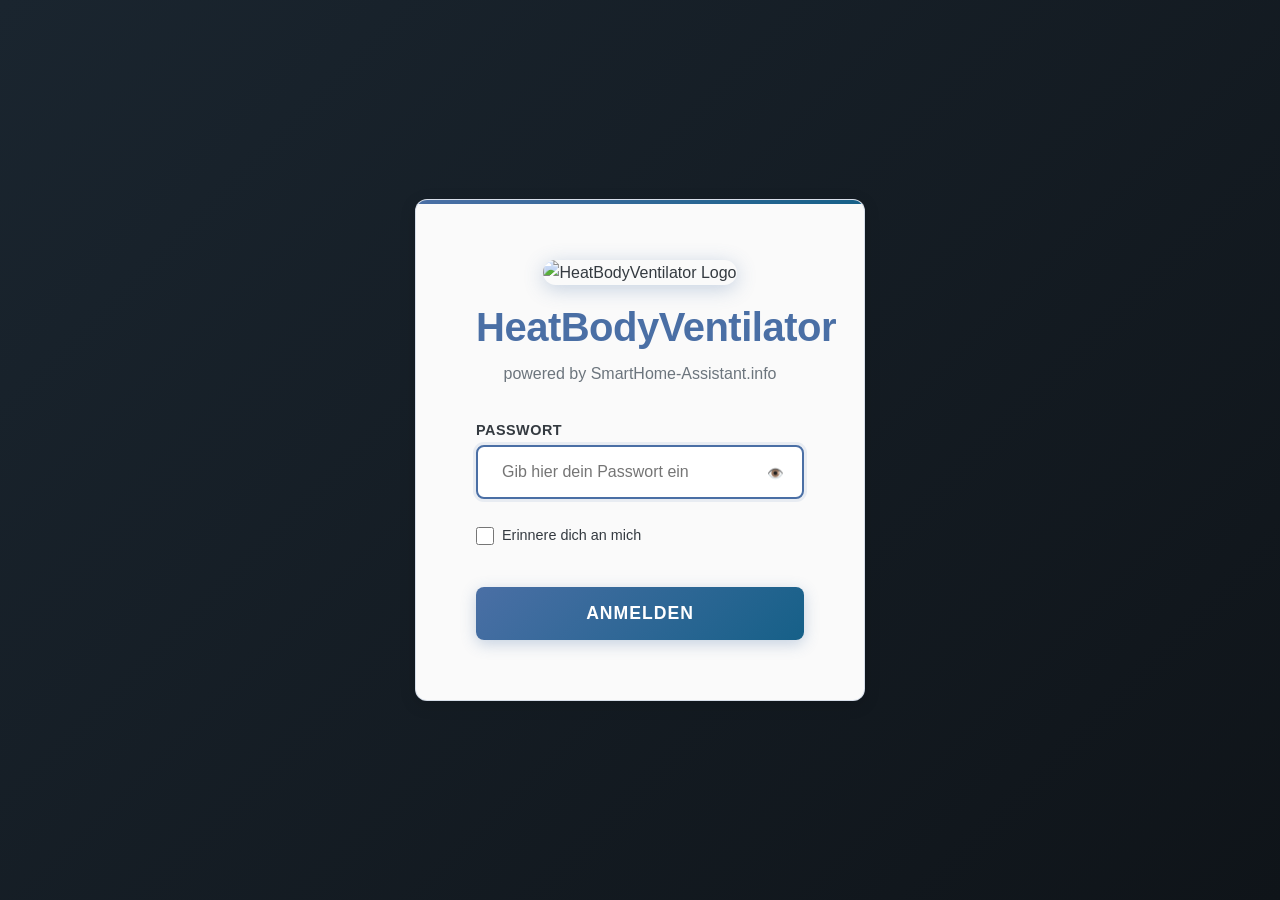
==== commit 1f857fd3: "Complete German Localization & UI Branding Update ## Major UI/UX Improvements: - **Rebranding**: Flo" ====
--- a/data/login.html
+++ b/data/login.html
@@ -3,7 +3,7 @@
 <head>
   <meta charset="UTF-8">
   <meta name="viewport" content="width=device-width, initial-scale=1.0, user-scalable=yes, maximum-scale=5.0">
-  <title>ESP32 Login - FlowHeaThink</title>
+  <title>HeatBodyVentilator - Login</title>
   <link rel="stylesheet" href="style.css">
   <style>
     /* Login-specific responsive styles */
@@ -64,7 +64,7 @@
       height: 100px;
       object-fit: contain;
       margin-bottom: var(--spacing-md);
-      border-radius: 50%;
+      border-radius: 20px;
       box-shadow: 0 4px 20px rgba(74, 111, 165, 0.3);
     }
     
@@ -399,25 +399,25 @@
   <div class="login-container">
     <div class="login-card">
       <div class="logo-container">
-        <img src="/img/logo.png" alt="FlowHeaThink Logo" class="logo-img">
-        <h1 class="app-title">FlowHeaThink</h1>
-        <p class="app-subtitle">M5Stack Atom Control Panel</p>
+        <img src="/img/logo.png" alt="HeatBodyVentilator Logo" class="logo-img">
+        <h1 class="app-title">HeatBodyVentilator</h1>
+        <p class="app-subtitle">powered by SmartHome-Assistant.info</p>
       </div>
       
       <div class="error-message" id="errorMessage">
-        Invalid password. Please try again.
+        Falsches Passwort. Bitte versuchen Sie es erneut.
       </div>
       
       <form class="login-form" id="loginForm" method="POST" action="/login">
         <div class="form-group">
-          <label class="form-label" for="password">Password</label>
+          <label class="form-label" for="password">Passwort</label>
           <div class="password-container">
             <input 
               type="password" 
               id="password" 
               name="password"
               class="form-control" 
-              placeholder="Enter your password"
+              placeholder="Gib hier dein Passwort ein"
               required
               autocomplete="current-password"
               autofocus
@@ -436,12 +436,12 @@
         
         <div class="remember-me">
           <input type="checkbox" id="rememberMe" name="rememberMe">
-          <label for="rememberMe">Remember me on this device</label>
+          <label for="rememberMe">Erinnere dich an mich</label>
         </div>
         
         <button type="submit" class="login-button" id="loginButton">
           <span class="loading-spinner" id="loadingSpinner"></span>
-          <span id="buttonText">Sign In</span>
+          <span id="buttonText">Anmelden</span>
         </button>
       </form>
     </div>
@@ -479,7 +479,7 @@
       
       if (!password) {
         e.preventDefault();
-        showError('Please enter your password.');
+        showError('Bitte gib dein Passwort ein.');
         return;
       }
       
@@ -498,11 +498,11 @@
       if (loading) {
         loginButton.disabled = true;
         loadingSpinner.style.display = 'inline-block';
-        buttonText.textContent = 'Signing In...';
+        buttonText.textContent = 'Anmelden...';
       } else {
         loginButton.disabled = false;
         loadingSpinner.style.display = 'none';
-        buttonText.textContent = 'Sign In';
+        buttonText.textContent = 'Anmelden';
       }
     }
 
@@ -552,7 +552,7 @@
           rememberCheckbox.checked = true;
         }
       } catch (e) {
-        console.log('Could not load saved credentials:', e);
+        console.log('Konnten gespeicherte Anmeldeinformationen nicht laden:', e);
       }
     }
 
